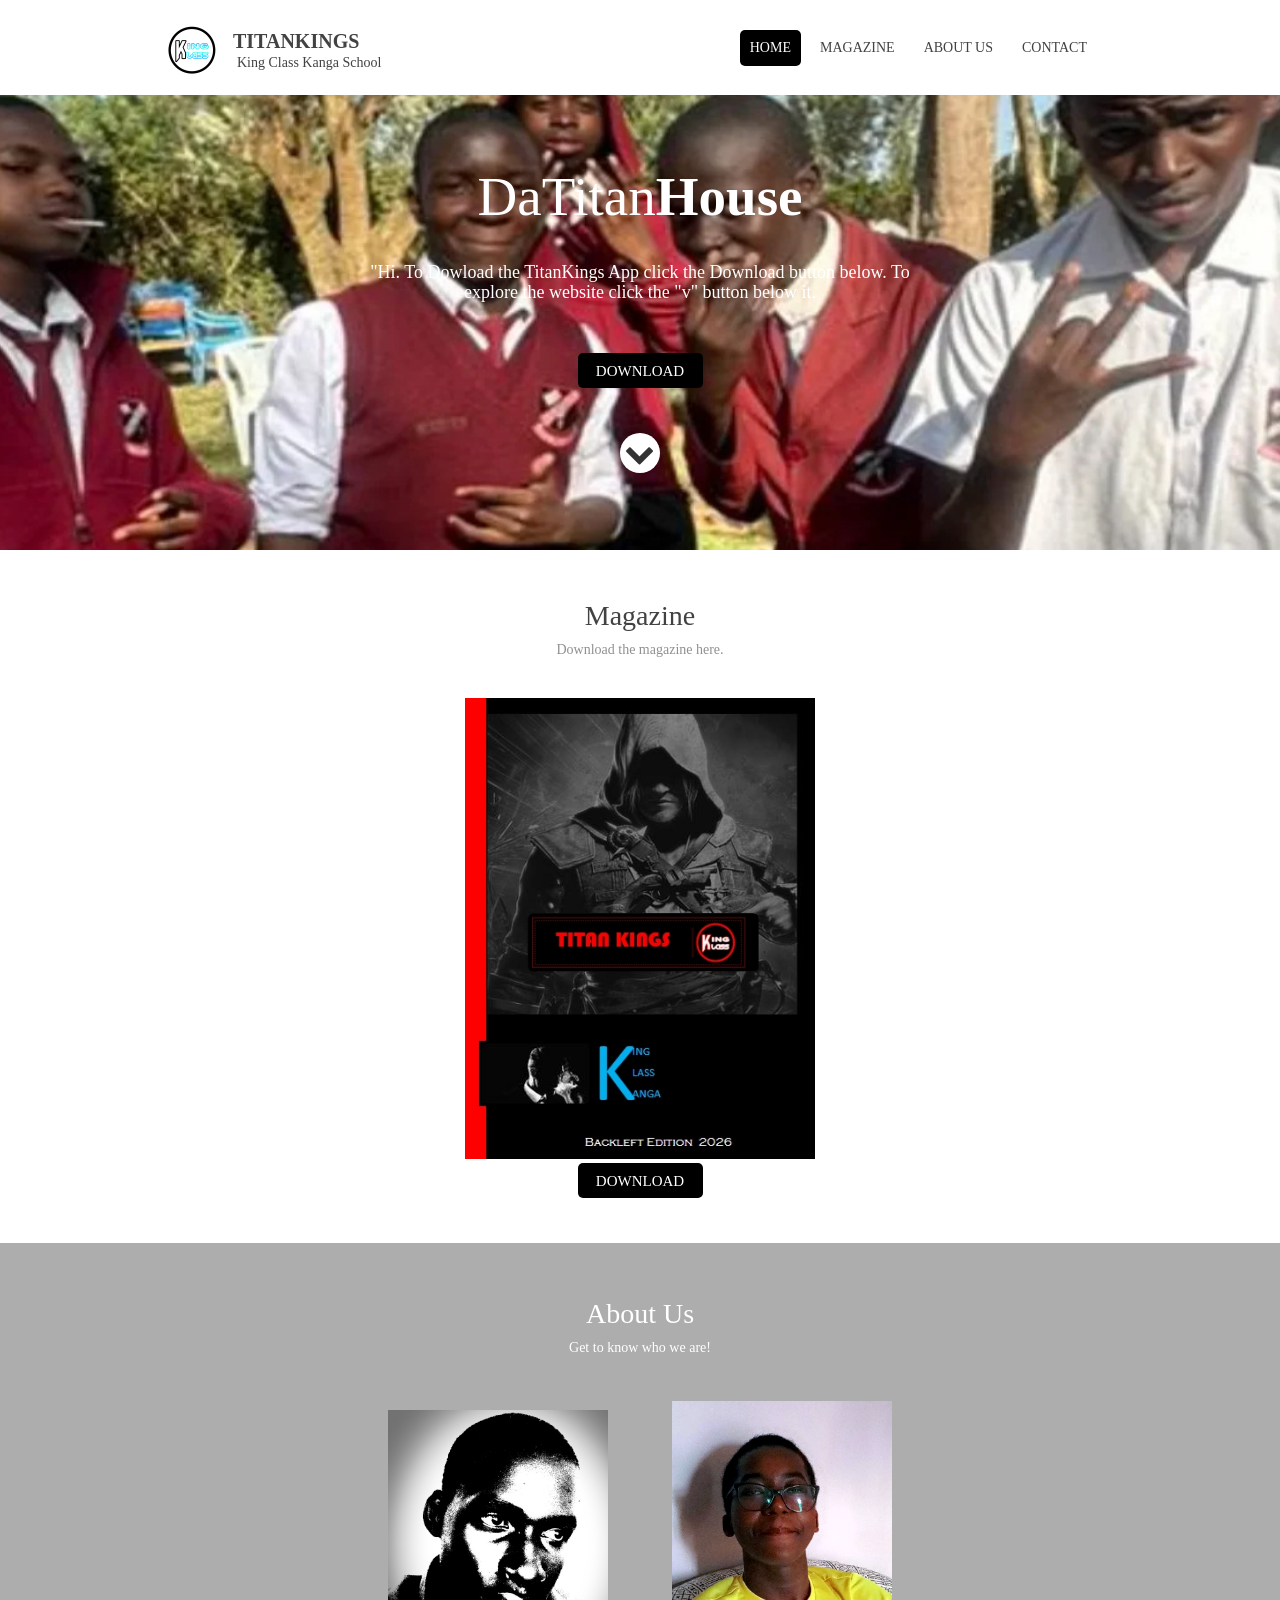
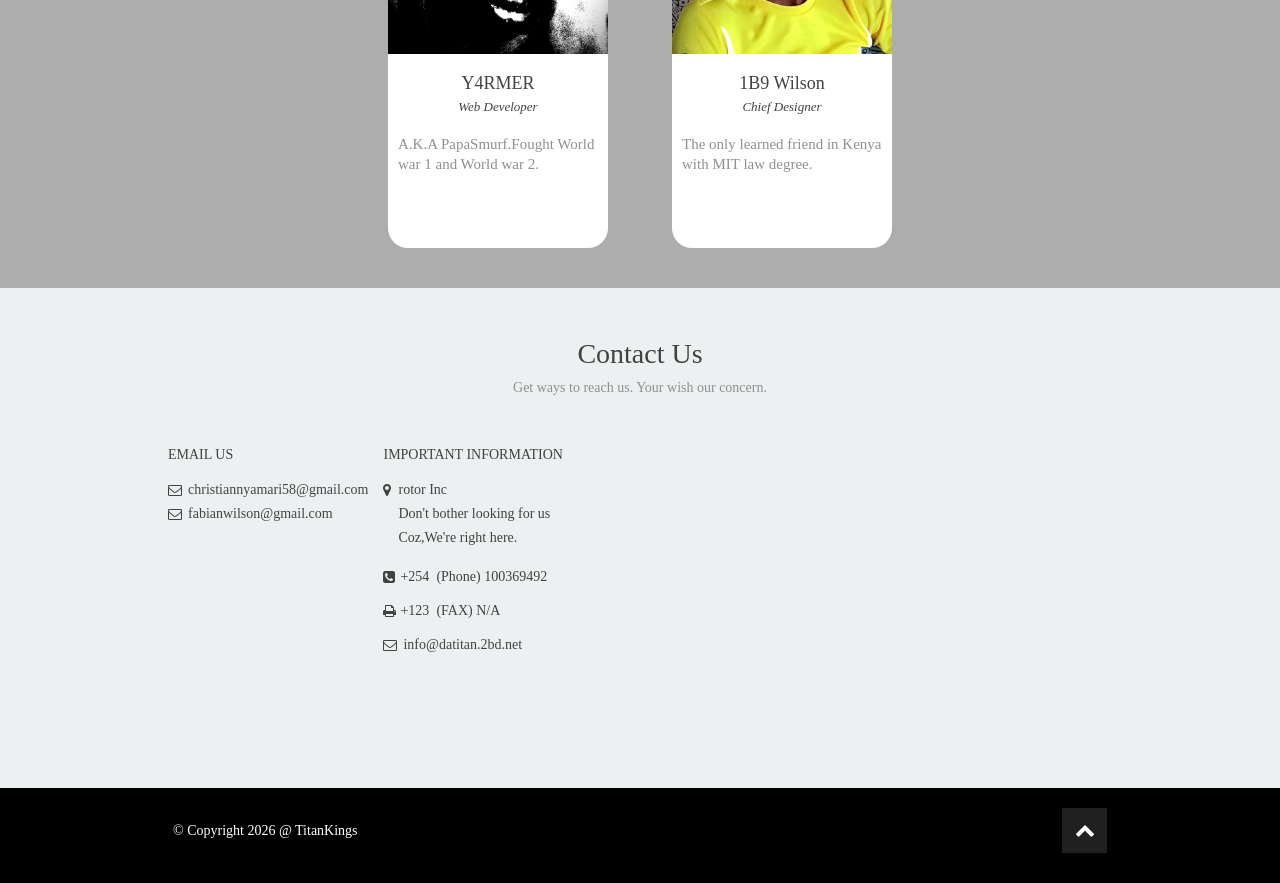
==== index.html @ 741e65b3 "Update index.html" ====
<!DOCTYPE html>
<html lang="en">
    <head><meta charset="utf-8">
        <meta http-equiv="X-UA-Compatible" content="IE=edge">
        <meta name="viewport" content="width=device-width,initial-scale=1">
        <title>King Class | Kanga School</title>
        <meta name="description" content="TitanKings @ daTitanHouse. Hii t-shirt hukuanga blue. We are unconquered and unmatched. You will only find socialites here.">
        <meta name="keywords" content="kanga school,KANGA SCHOOL,Kanga High School, King Class,king class, king class kanga, TitanKings, Titankings,titankings,TITANKINGS">
        <link rel="shortcut icon" href="assets/images/favicon.ico">
        <link rel="shortcut icon" href="assets/images/favicon.ico" type="image/x-icon">
        <link rel="stylesheet" href="assets/css/screen.min.css">
        <link href="assets/fonts/css/font-awesome.min.css" rel="stylesheet"/>
        <link rel="stylesheet" href="style.css">
    </head><body><!-- $Page header-->
        <header class="page-header js-header">
            <div class="page-header__inner">
                <div class="page-header__logo">
                    <h1>TITANKINGS</h1>&nbsp;<span>King Class Kanga School</span>
                </div>
                <nav class="page-header__nav js-nav">
                    <ul>
                        <li><a class="page-header__nav-link js-anchor js-link is-active" href="#home">Home</a></li>
                        <li><a class="page-header__nav-link js-anchor js-link" href="#portfolio">Magazine</a></li>
                        <li><a class="page-header__nav-link js-anchor js-link" href="#team">About Us</a></li>
                        <li><a class="page-header__nav-link js-anchor js-link" href="#contact">Contact</a>
                        </li>
                    </ul>
                </nav>
                    </div>
                </header><!-- $Promo section--><section class="promo js-jumbo" id="home">
                            <h2 class="promo__title">daTitan<span>House</span></h2>
                            <p class="promo__descr">"Hi. To Dowload the TitanKings App click the Download button below. To explore the website click the "v" button below it.</p>
                            <a class="promo__btn" href="https://drive.google.com/file/d/1ZXBkFllGZfKa922Lfx4pZ5Qvtcc62IUt/view?usp=drivesdk">Download</a>
                            <a class="promo__go-next js-anchor" href="#portfolio">Scroll down</a>
                        </section><!-- $Portfolio section-->
                        <section class="portfolio js-portfolio" id="portfolio">
                            <div class="portfolio__inner">
                                <h2 class="portfolio__title">Magazine</h2>
                                <p class="portfolio__descr">Download the magazine here.</p>   
                                <img src="assets/images/magazine.jpeg" style="width: 100%;max-width: 350px;" />  
                                <br><a class="promo__btn" href="https://drive.google.com/file/d/1D3rPRtpyRSbFiwY16jQSMUbthpCNisyj/view?usp=drivesdk">Download</a>    
                            </div>
                        </section><!-- $Team section-->
                        <section class="team" id="team">
                            <div class="team__inner">
                                <h2 class="team__title">About us</h2>
                                <p class="team__descr">Get to know who we are!</p>
                                <div class="team__member">
                                    <img src="assets/images/ava1.jpg" alt="Melanie Doe">
                                    <div class="team__member-info">
                                        <h3 class="team__member-name">Y4RMER</h3>
                                        <span class="team__member-role">Web Developer</span>
                                        <p class="team__member-descr">A.K.A PapaSmurf.Fought World war 1 and World war 2.</p>
                                    </div>
                                    <ul class="team__member-soc">
                                        <li>
                                            <a class="team__member-icon fb">My Facebook</a>
                                        </li>
                                        <li>
                                            <a class="team__member-icon tw">Follow me on twitter</a>
                                        </li>
                                        <li>
                                            <a class="team__member-icon gplus">My Google+</a>
                                        </li>
                                        <li>
                                            <a class="team__member-icon db">I am on Dribble</a>
                                        </li>
                                    </ul>
                                </div>
                                <div class="team__member">
                                    <img src="assets/images/ava2.jpg" alt="Jhonie Doe">
                                    <div class="team__member-info">
                                        <h3 class="team__member-name">1B9 Wilson</h3>
                                        <span class="team__member-role">Chief designer</span>
                                        <p class="team__member-descr">The only learned friend in Kenya with MIT law degree.</p>
                                    </div>
                                    <ul class="team__member-soc">
                                        <li>
                                            <a class="team__member-icon fb">My Facebook</a>
                                        </li>
                                        <li>
                                            <a class="team__member-icon tw">Follow me on twitter</a>
                                        </li>
                                        <li>
                                            <a class="team__member-icon gplus">My Google+</a>
                                        </li>
                                        <li>
                                            <a class="team__member-icon db">I am on Dribble</a>
                                        </li>
                                    </ul>
                                </div>
                            </div>
                        </section><!-- $Contact section-->
                                        <section class="contact" id="contact">
                                            <div class="contact__inner">
                                                <h2 class="contact__title">Contact us</h2>
                                                <p class="contact__descr">Get ways to reach us. Your wish our concern.</p>
                                                <form class="contact__form" action="#" method="post">
                                                        <h3 class="contact__card-title">Email us</h3>
                                                     <span class="contact__card-item email">christiannyamari58@gmail.com</span><br>
                                                      <span class="contact__card-item email">fabianwilson@gmail.com</span>
                                                </form>
                                                    <div class="contact__card vcard">
                                                        <h3 class="contact__card-title">Important Information</h3>
                                                        <div class="contact__card-item place">
                                                            <div class="fn org">rotor Inc

                                                        </div>
                                                        <div class="adr">
                                                            <div class="street-address">Don't bother looking for us
                                                        </div>
                                                        <span class="locality">Coz</span>,<span class="region">We're right here.</span>
                                                    </div>
                                                </div>
                                                <div class="contact__card-item tel">+254
                                                    <span class="type">&nbsp;(Phone)&nbsp;</span>100369492
                                                </div>
                                                <div class="contact__card-item fax tel">+123
                                                    <span class="type">&nbsp;(FAX)&nbsp;</span>N/A
                                                </div>
                                                    <span class="contact__card-item email">info@datitan.2bd.net</span>
                                                </div>
                                            </div>
                                        </section><!-- $Page footer-->
                                        <footer class="page-footer">
                                            <div class="page-footer__inner">
                                          <span class="page-footer__copyright">&copy; Copyright 2026 @ TitanKings</span>
                                         <a class="page-footer__gotop js-anchor" href="#home">Go to top</a>
                                    </div>
                             </footer>
                         <script src="assets/js/body.min.js"></script>
                     <script src="script.js"></script>
             </body>
         </html>
---- assets/css/screen.min.css ----
html,body,div,span,applet,object,iframe,h1,h2,h3,h4,h5,h6,p,blockquote,pre,a,abbr,acronym,address,big,cite,code,del,dfn,em,img,ins,kbd,q,s,samp,small,strike,strong,sub,sup,tt,var,b,u,i,center,dl,dt,dd,ol,ul,li,fieldset,form,input,label,legend,table,caption,tbody,tfoot,thead,tr,th,td,article,aside,canvas,details,embed,figure,figcaption,footer,header,hgroup,menu,main,nav,output,ruby,section,summary,time,mark,audio,video{margin:0;padding:0;border:0;-webkit-box-sizing:border-box;box-sizing:border-box}article,aside,details,figcaption,figure,footer,header,hgroup,main,menu,nav,section{display:block}nav ol,nav ul{list-style:none}blockquote,q{quotes:none}blockquote:before,blockquote:after,q:before,q:after{content:'';content:none}table{border-collapse:collapse;border-spacing:0}button,input[type=submit]{cursor:pointer}h1{font-size:42px;font-weight:lighter}h2{font-size:26px;font-weight:lighter}h3{font-size:20px;font-weight:lighter}p{font-size:15px;font-weight:lighter;color:#909090}a{font-size:20px;text-decoration:none}html,body{width:100%;height:100%}body{background-color:#fff;font-family:montserrat;color:#424242}.contact{width:100%;min-height:500px;padding:50px 0;background-color:#ecf0f1;text-align:left}.contact__inner{max-width:1024px;margin:0 auto}.contact__inner:after{content:'';display:table;clear:both}.contact__title{font-size:28px;font-weight:400;margin-bottom:10px;text-transform:capitalize;text-align:center}.contact__descr{font-size:14px;font-weight:400;margin-bottom:55px;text-align:center}.contact__form{display:block;float:left;max-width:465px;margin:0 15px 0 40px}.contact__form:after{content:'';display:table;clear:both}.contact__form-input{border-radius:20px;display:inline-block;width:220px;height:45px;margin-bottom:20px;padding-left:12px;border:2px solid #bec3c7;font-style:italic;color:#999}.contact__form-input:first-of-type{margin-right:20px}.contact__form-tarea{border-radius:20px;display:block;-webkit-box-sizing:border-box;box-sizing:border-box;width:465px;height:155px;margin-bottom:25px;padding:20px 0 0 12px;border:2px solid #bec3c7;font-style:italic;color:#999;resize:none}.contact__form-submit{border-radius:5px;display:block;float:right;width:115px;height:35px;text-align:center;background-color:#000000;font-size:15px;color:#fff;text-transform:uppercase;-webkit-transition:all .5s;-o-transition:all .5s;transition:all .5s}.contact__form-submit:hover{color:#000000;background-color:#ffffff}.contact__card{display:inline-block;width:230px;height:150px}.contact__card-title{margin-bottom:20px;font-size:14px;line-height:.5;text-transform:uppercase}.contact__card-item{position:relative;font-size:14px;line-height:24px}.contact__card-item:before{display:block;position:absolute;top:0;left:0;font-family:FontAwesome}.contact__card-item.place{padding-left:15px;margin-bottom:15px}.contact__card-item.place:before{content:"\f041"}.contact__card-item.tel{padding-left:17px;margin-bottom:10px}.contact__card-item.tel:before{content:"\f098"}.contact__card-item.fax:before{content:"\f02f"}.contact__card-item.email{display:inline-block;padding-left:20px;font-size:14px;line-height:24px;color:#444}.contact__card-item.email:before{content:"\f003"}.contact__card-item.email:hover{text-decoration:underline}.page-header{width:100%;min-height:95px;background-color:#fff}.page-header:after{content:'';display:table;clear:both}.page-header.is-fixed{position:fixed;top:0;left:0;z-index:999;-webkit-box-shadow:0 2px 4px 0 #424242;box-shadow:0 2px 4px 0 #424242}.page-header__inner{max-width:1024px;margin:0 auto}.page-header__inner:after{content:'';display:table;clear:both}.page-header__logo{float:left;height:50px;margin:25px 0 0 40px;padding:5px 0 0 65px;background:url(../images/logo.png) 0 center no-repeat}.page-header__logo h1{font-size:20px;font-weight:700;text-transform:uppercase}.page-header__logo span{font-size:14px;text-transform:capitalize}.page-header__nav{float:right;margin:30px 55px 0 0;background-color:#fff}.page-header__nav li{display:inline-block;margin-left:5px}.page-header__nav-link{display:inline-block;font-size:14px;border-radius:5px;text-transform:uppercase;padding:10px;-webkit-transition:background-color .2s;-o-transition:background-color .2s;transition:background-color .2s;color:#424242}.page-header__nav-link:hover,.page-header__nav-link.is-active{background-color:#000000;color:#fff}.page-footer{width:100%;min-height:85px;padding-bottom:30px;background-color:#000000}.page-footer__inner{max-width:1024px;margin:0 auto}.page-footer__inner:after{content:'';display:table;clear:both}.page-footer__copyright{display:inline-block;margin:35px 0 0 45px;font-size:14px;color:#fff}.page-footer__gotop{display:block;float:right;width:45px;height:45px;margin:20px 45px 0 0;font-size:0;text-align:center;overflow:hidden;background-color:#202020;color:transparent;-webkit-transition:all .5s;-o-transition:all .5s;transition:all .5s}.page-footer__gotop:hover{background-color:#444444}.page-footer__gotop:before{font-size:20px;line-height:45px;font-family:FontAwesome;content:"\f077";color:#fff}.portfolio{width:100%;min-height:200px;padding-top:50px;background-color:#fff;text-align:center}.portfolio__inner{max-width:1024px;margin:0 auto}.portfolio__inner:after{content:'';display:table;clear:both}.portfolio__title{font-size:28px;font-weight:400;margin-bottom:10px}.portfolio__descr{font-size:14px;font-weight:400;margin-bottom:40px}.portfolio__filter li{display:inline-block;margin:0 10px;cursor:pointer}.portfolio__filter-btn{display:inline-block;font-size:14px;text-transform:uppercase;padding:10px;color:#fff;background-color:#141414;-webkit-transition:background-color .2s;-o-transition:background-color .2s;transition:background-color .2s}.portfolio__filter-btn:hover,.portfolio__filter-btn.is-selected{color:#141414;background-color:#ffffff}.portfolio__content{margin:45px auto 60px}.portfolio__item{position:relative;display:inline-block;width:180px;height:180px;margin:0 30px 35px;-webkit-border-radius:50%;border-radius:50%;overflow:hidden}.portfolio__item.is-hidden{display:none}.portfolio__item-img{display:inline-block;height:100%;margin:0 auto}.portfolio__item-caption{visibility:hidden;position:absolute;width:100%;height:100%;top:0;padding-top:35px;background-color:#1bbc9b;background-color:rgba(27,188,155,.8);-webkit-border-radius:50%;border-radius:50%;color:#fff;opacity:0;-webkit-transition:all .5s;-o-transition:all .5s;transition:all .5s}.portfolio__item:hover .portfolio__item-caption{opacity:1;visibility:visible}.portfolio__item-title{display:block;font-size:18px;margin-bottom:10px}.portfolio__item-title:before{content:"\f002";-webkit-box-sizing:border-box;box-sizing:border-box;display:block;width:40px;height:40px;-webkit-border-radius:50%;border-radius:50%;margin:0 auto 20px;padding-top:10px;background-color:#ccc;background-color:rgba(0,0,0,.5);font-family:FontAwesome;text-align:center}.portfolio__item-cat{display:block;font-size:15px}.promo{width:100%;min-height:455px;padding:70px 0;background:#323232 url(../images/promo-bg.jpg) center 0 no-repeat;background-attachment:fixed;-webkit-background-size:cover;background-size:cover;text-align:center;color:#fff}.promo__inner{max-width:1024px;margin:0 auto}.promo__inner:after{content:'';display:table;clear:both}.promo__title{margin-bottom:35px;font-size:55px;text-transform:capitalize}.promo__title span{font-weight:700}.promo__descr{max-width:580px;margin:0 auto 50px;font-size:18px;line-height:1.1;color:#fff}.promo__btn{border-radius: 5px;display:block;width:125px;height:35px;margin:0 auto 45px;padding-top:10px;background-color:#000000;font-size:15px;color:#fff;text-transform:uppercase;-webkit-transition:all .5s;-o-transition:all .5s;transition:all .5s}.promo__btn:hover{color:#000000;background-color:#ffffff}.promo__go-next{display:block;width:40px;height:40px;margin:0 auto;background-color:#fff;-webkit-border-radius:50%;border-radius:50%;font-size:0;color:#323232;-webkit-transition:-webkit-transform .5s;transition:-webkit-transform .5s;-o-transition:transform .5s;transition:transform .5s;transition:transform .5s,-webkit-transform .5s}.promo__go-next:before{font-size:30px;line-height:40px;font-family:FontAwesome;content:"\f078"}.promo__go-next:hover{-webkit-transform:scale(1.2);-ms-transform:scale(1.2);transform:scale(1.2)}.team{width:100%;min-height:645px;padding-top:55px;background-color:#adadad;text-align:center}.team__inner{max-width:1024px;margin:0 auto}.team__inner:after{content:'';display:table;clear:both}.team__title{font-size:28px;font-weight:400;margin-bottom:10px;color:#fff;text-transform:capitalize}.team__descr{font-size:14px;font-weight:400;margin-bottom:45px;color:#fff}.team__member{border-radius:20px;display:inline-block;position:relative;width:220px;margin:0 30px 30px;background-color:#fff}.team__member img{width:100%}.team__member-info{display:block;width:100%;height:190px;padding:15px 10px}.team__member-name{margin-bottom:5px;font-size:18px}.team__member-role{display:block;margin-bottom:20px;font-size:13px;font-style:italic;text-transform:capitalize}.team__member-descr{text-align:left;line-height:1.3}.team__member-soc{display:block;position:absolute;width:180px;height:50px;top:95px;left:50%;margin-left:-90px;background-color:#2b2b2b;background-color:rgba(15, 15, 15, 0.8);white-space:nowrap;overflow:hidden;opacity:0;visibility:hidden;-webkit-transition:all .5s;-o-transition:all .5s;transition:all .5s}.team__member:hover .team__member-soc{opacity:1;visibility:visible}.team__member-soc li{display:inline-block}.team__member-icon{display:block;width:45px;height:50px;margin-left:-3px;color:#fff;-webkit-transition:all .3s;-o-transition:all .3s;transition:all .3s;font-size:0}.team__member-icon:hover{color:#c1c1c1}.team__member-icon:before{display:block;font-family:FontAwesome;font-size:30px;line-height:50px}.team__member-icon.fb:before{content:"\f09a"}.team__member-icon.tw:before{content:"\f099"}.team__member-icon.gplus:before{content:"\f0d5"}.team__member-icon.db:before{content:"\f17d"}@media screen and (max-width:1000px){.portfolio__item{width:170px;height:170px;margin:0 1.5% 35px}.team__member{width:190px;margin:0 20px 30px}}@media screen and (max-width:800px){.contact__form{max-width:50%;margin:0 2% 0 8%}.contact__form-input{border-radius:20px;width:100%}.contact__form-tarea{border-radius:20px;width:100%}.contact__card{width:40%}.page-header__logo{margin:25px 0 0 10px}.page-header__nav{margin:30px 10px 0 0}.portfolio__item{width:190px;height:190px;margin:0 5% 35px}.team__member{width:180px;margin:0 10px 30px}}@media screen and (max-width:640px){.contact{padding:50px 10px}.contact__form{float:none;max-width:90%;margin:0 auto 50px}.contact__card{display:block;width:230px;margin:20px auto}.contact__card-title{text-align:center}.page-header__logo h1{display:none}.page-header__logo span{display:none}.page-header__nav li{margin-left:0}.portfolio{padding:50px 10px}.portfolio__filter li{margin:0 5px}.team{padding:55px 10px}.team__member{display:block;width:260px;margin:0 auto 30px}.team__member-info{height:auto}.team__member-descr{display:none}.team__member-soc{width:260px;top:220px;margin-left:-130px}}@media screen and (max-width:480px){.contact__form-submit{float:none;margin:0 auto}.page-header{min-height:50px}.page-header__inner{text-align:center}.page-header__logo{float:none;position:relative;display:inline-block;margin:20px auto 10px;text-align:left}.page-header__logo h1{display:block}.page-header__logo span{display:inline-block}.page-header__nav{float:none;margin:10px auto;padding-top:20px;text-align:center;border-top:1px solid #eee}.page-header__nav li{margin-left:0}.page-footer{padding:0 10px 30px;text-align:center}.page-footer__copyright{margin:35px auto 0}.page-footer__gotop{float:none;width:100%;margin:20px auto 0}.portfolio__filter li{display:block}}
---- style.css ----
@font-face{
font-family:montserrat;
font-style:normal;
font-weight:400;
src:url(static/fonts/MontserratRegular.woff) format("woff2")
}
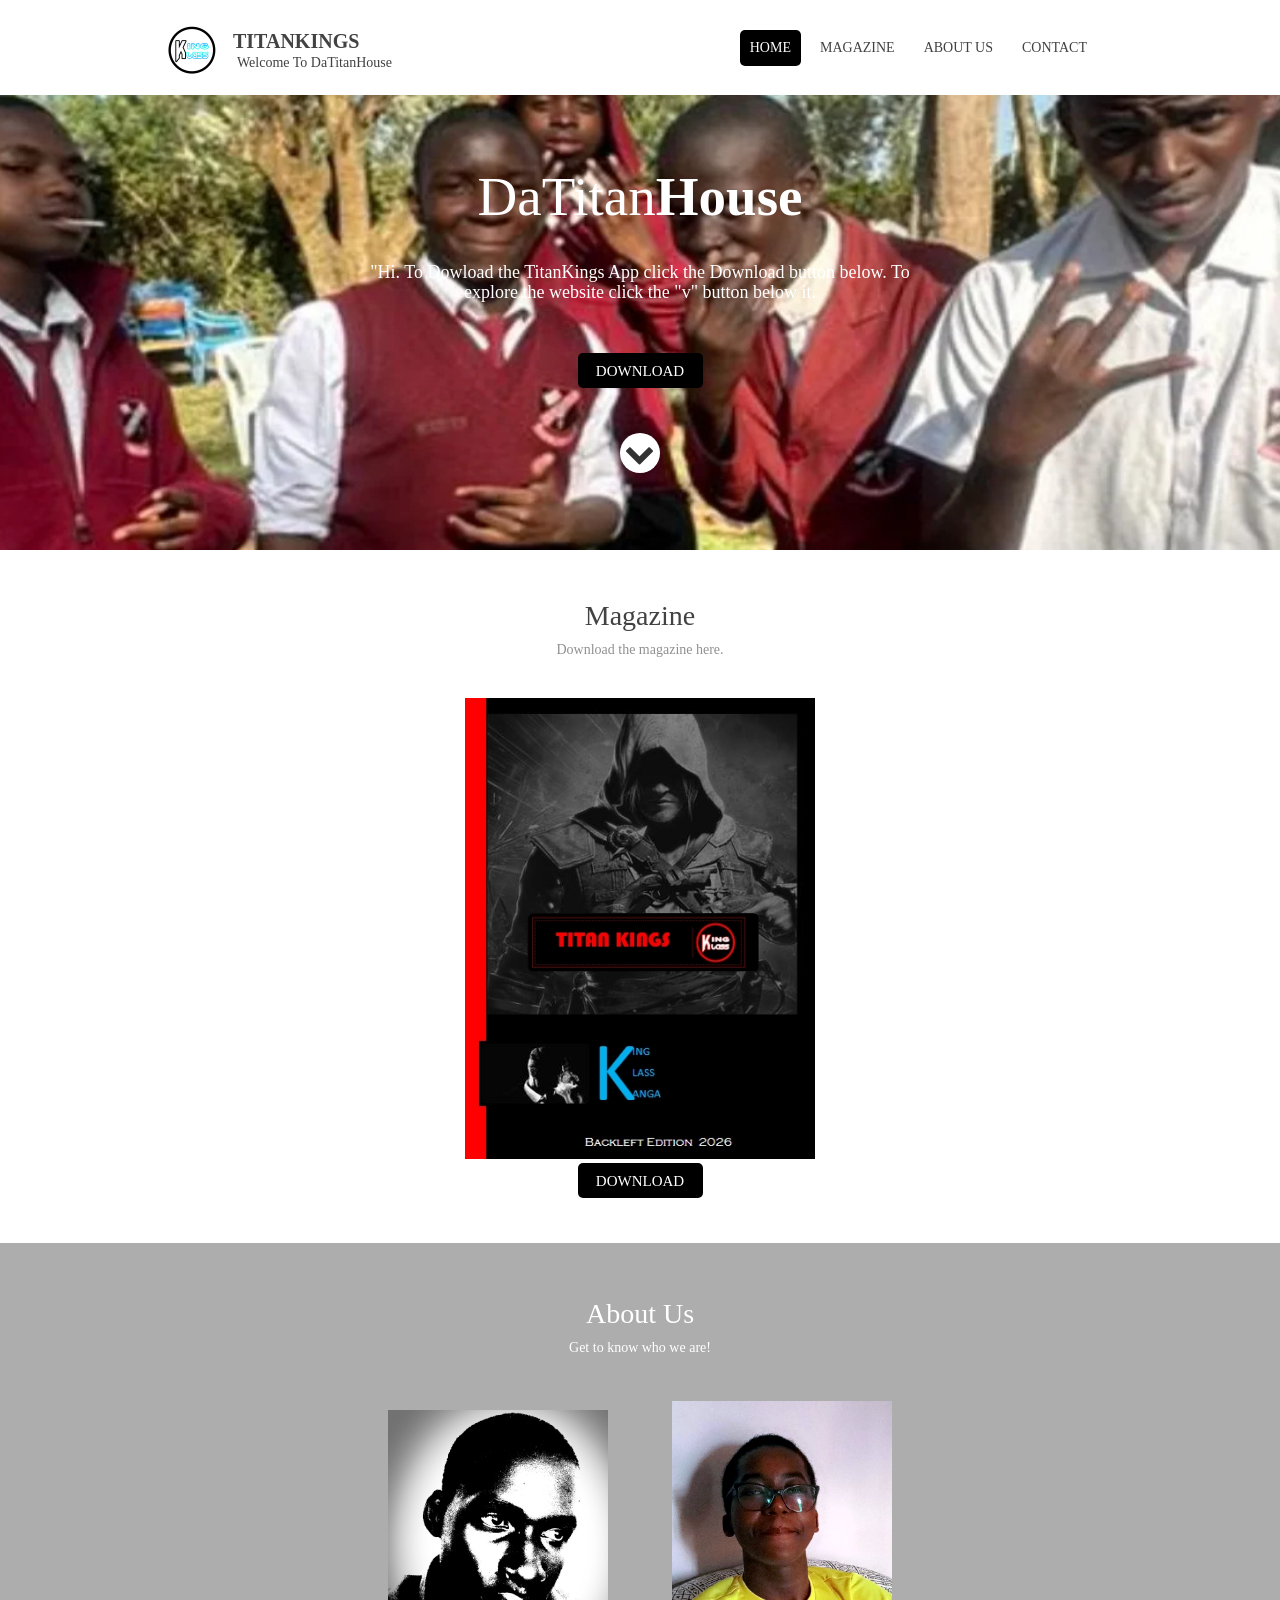
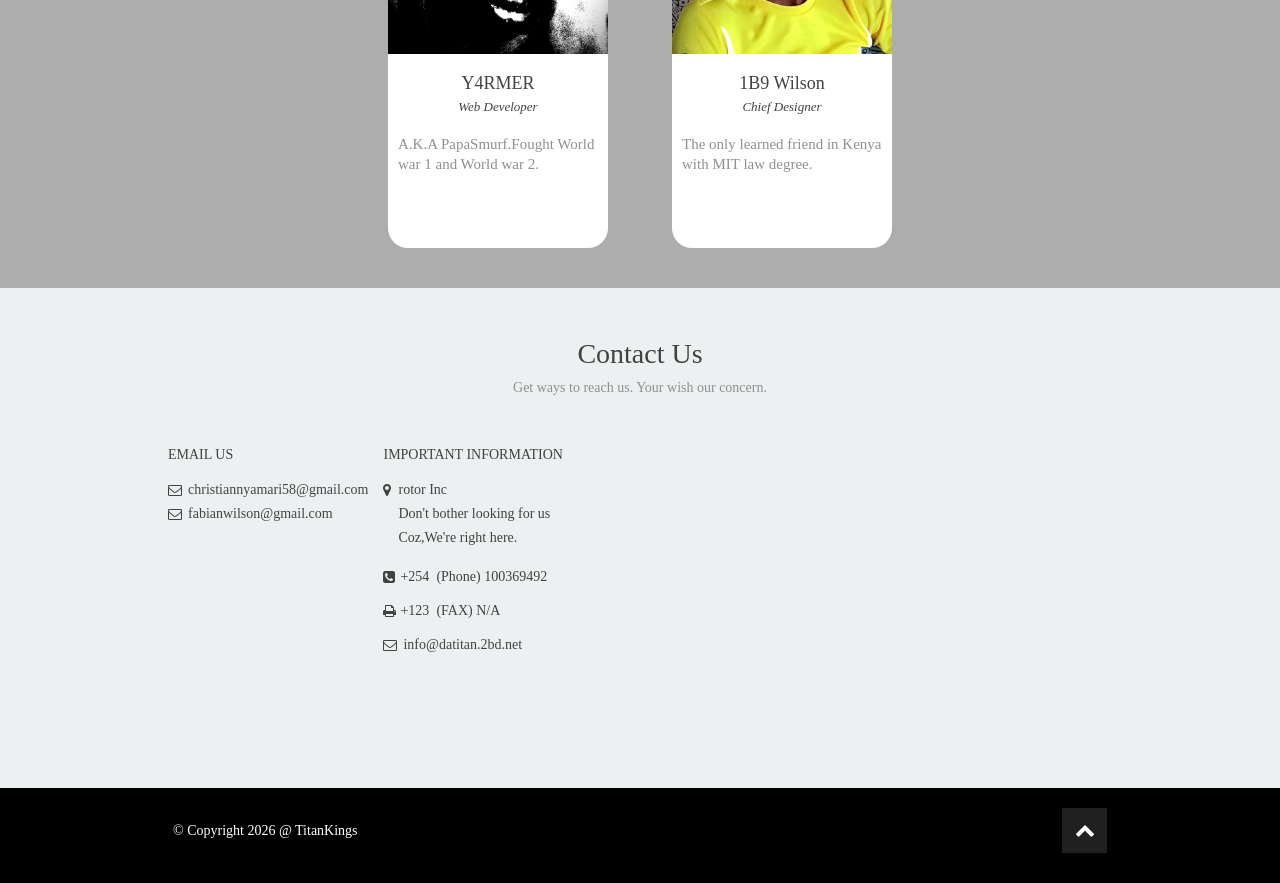
==== commit cba225a2: "Update index.html" ====
--- a/index.html
+++ b/index.html
@@ -3,9 +3,9 @@
     <head><meta charset="utf-8">
         <meta http-equiv="X-UA-Compatible" content="IE=edge">
         <meta name="viewport" content="width=device-width,initial-scale=1">
-        <title>King Class | Kanga School</title>
+        <title>DaTitanHouse | TitanKings</title>
         <meta name="description" content="TitanKings @ daTitanHouse. Hii t-shirt hukuanga blue. We are unconquered and unmatched. You will only find socialites here.">
-        <meta name="keywords" content="kanga school,KANGA SCHOOL,Kanga High School, King Class,king class, king class kanga, TitanKings, Titankings,titankings,TITANKINGS">
+        <meta name="keywords" content="Titan House, daTitanHouse, datitanhouse,DATITANHOUSE, King Class, king class, TitanKings, Titankings,titankings,TITANKINGS">
         <link rel="shortcut icon" href="assets/images/favicon.ico">
         <link rel="shortcut icon" href="assets/images/favicon.ico" type="image/x-icon">
         <link rel="stylesheet" href="assets/css/screen.min.css">
@@ -15,7 +15,7 @@
         <header class="page-header js-header">
             <div class="page-header__inner">
                 <div class="page-header__logo">
-                    <h1>TITANKINGS</h1>&nbsp;<span>King Class Kanga School</span>
+                    <h1>TITANKINGS</h1>&nbsp;<span>Welcome to daTitanHouse</span>
                 </div>
                 <nav class="page-header__nav js-nav">
                     <ul>
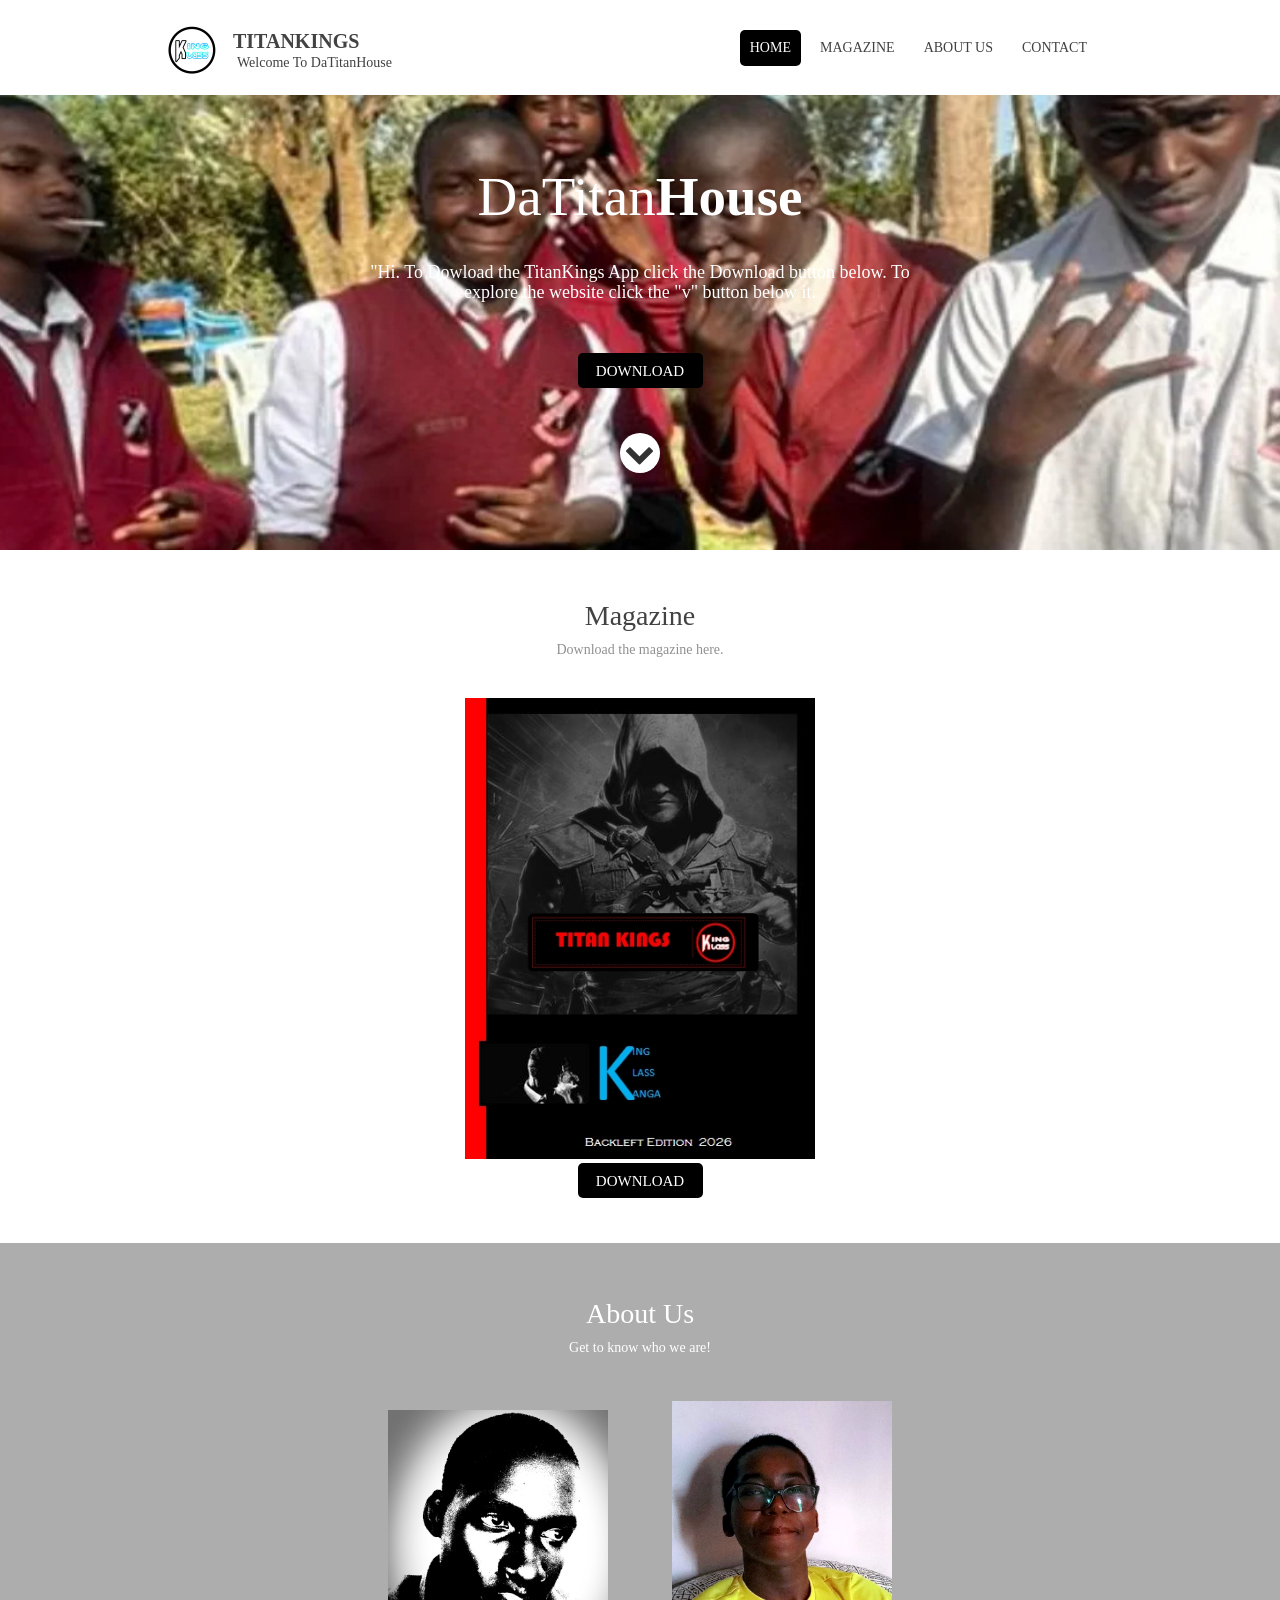
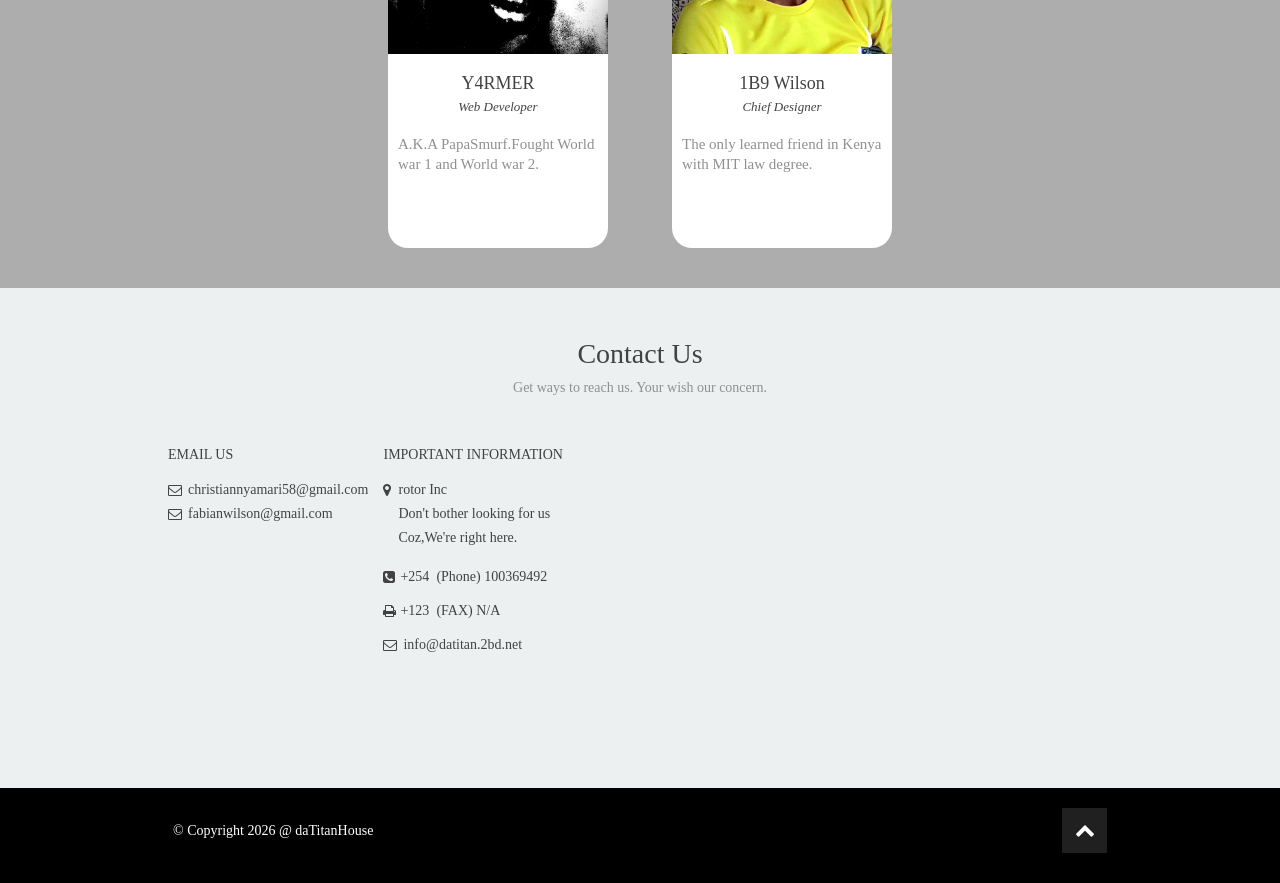
==== commit b22ee013: "Update index.html" ====
--- a/index.html
+++ b/index.html
@@ -3,9 +3,9 @@
     <head><meta charset="utf-8">
         <meta http-equiv="X-UA-Compatible" content="IE=edge">
         <meta name="viewport" content="width=device-width,initial-scale=1">
-        <title>DaTitanHouse | TitanKings</title>
-        <meta name="description" content="TitanKings @ daTitanHouse. Hii t-shirt hukuanga blue. We are unconquered and unmatched. You will only find socialites here.">
-        <meta name="keywords" content="Titan House, daTitanHouse, datitanhouse,DATITANHOUSE, King Class, king class, TitanKings, Titankings,titankings,TITANKINGS">
+        <title>DaTitanHouse | Titan Trending Teens</title>
+        <meta name="description" content="Welcome to daTitanHouse. Hii t-shirt hukuanga blue. We are unconquered and unmatched. You will only find socialites here.">
+        <meta name="keywords" content="Titan House, daTitanHouse, datitanhouse,DATITANHOUSE, TitanTrendingTeens,Titantrendingteens, titantrendingteens, TITANTRENDINGTEENS ">
         <link rel="shortcut icon" href="assets/images/favicon.ico">
         <link rel="shortcut icon" href="assets/images/favicon.ico" type="image/x-icon">
         <link rel="stylesheet" href="assets/css/screen.min.css">
@@ -124,7 +124,7 @@
                                         </section><!-- $Page footer-->
                                         <footer class="page-footer">
                                             <div class="page-footer__inner">
-                                          <span class="page-footer__copyright">&copy; Copyright 2026 @ TitanKings</span>
+                                          <span class="page-footer__copyright">&copy; Copyright 2026 @ daTitanHouse</span>
                                          <a class="page-footer__gotop js-anchor" href="#home">Go to top</a>
                                     </div>
                              </footer>
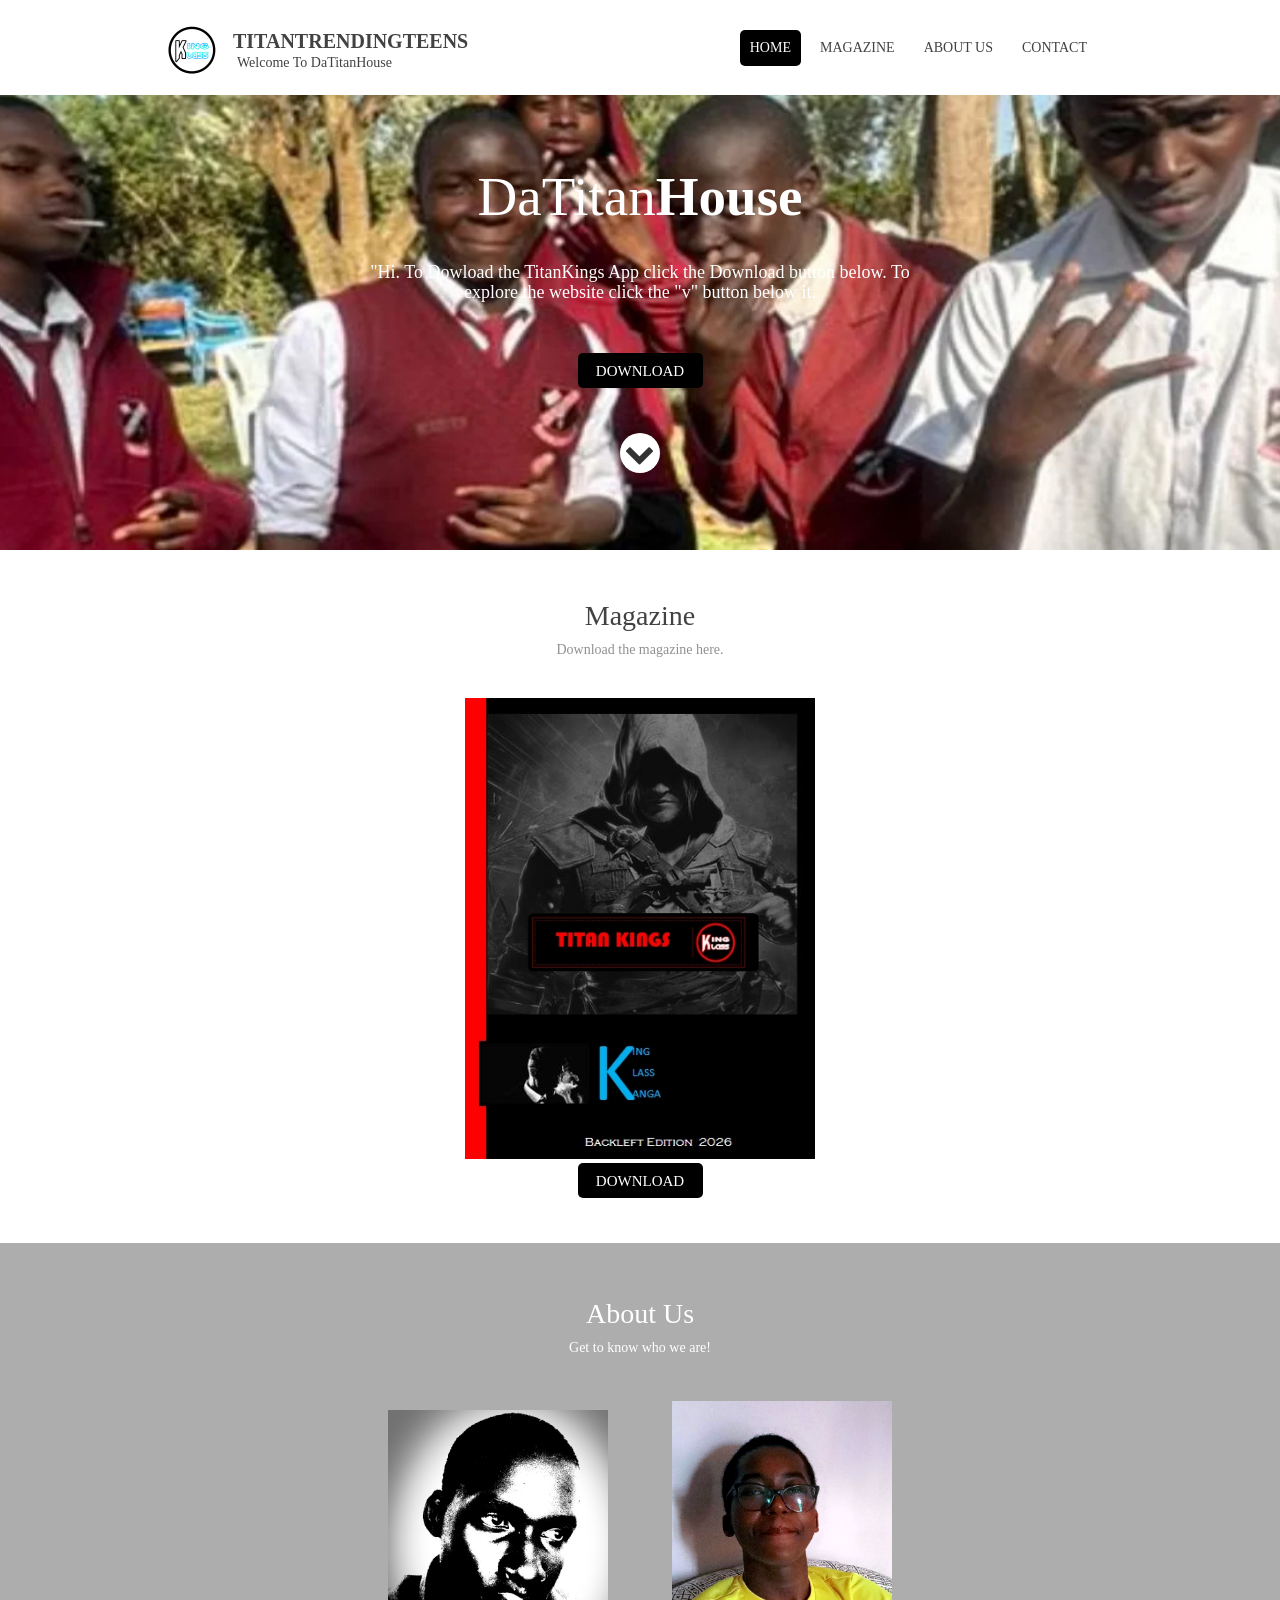
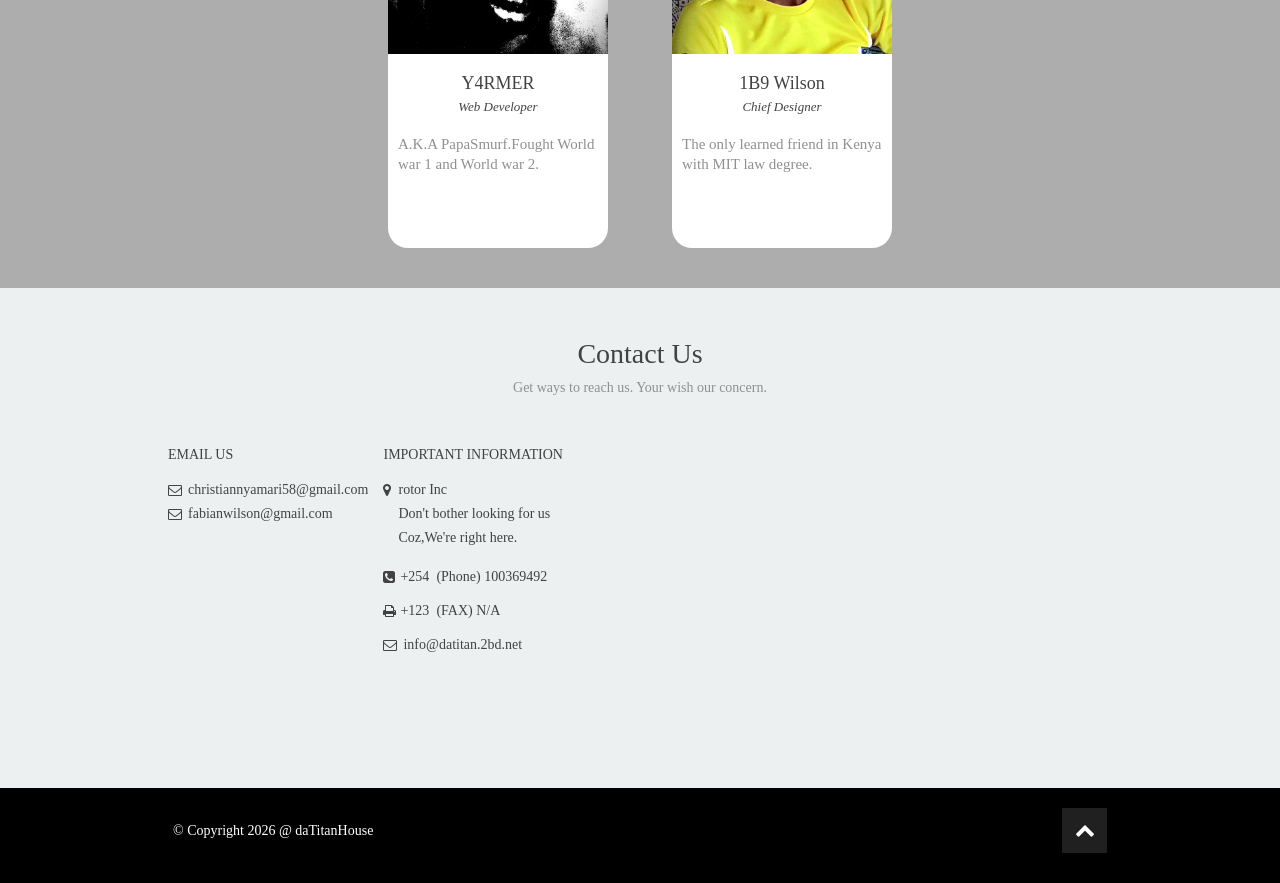
==== commit d37e1b70: "Update index.html" ====
--- a/index.html
+++ b/index.html
@@ -15,7 +15,7 @@
         <header class="page-header js-header">
             <div class="page-header__inner">
                 <div class="page-header__logo">
-                    <h1>TITANKINGS</h1>&nbsp;<span>Welcome to daTitanHouse</span>
+                    <h1>TITANTRENDINGTEENS</h1>&nbsp;<span>Welcome to daTitanHouse</span>
                 </div>
                 <nav class="page-header__nav js-nav">
                     <ul>
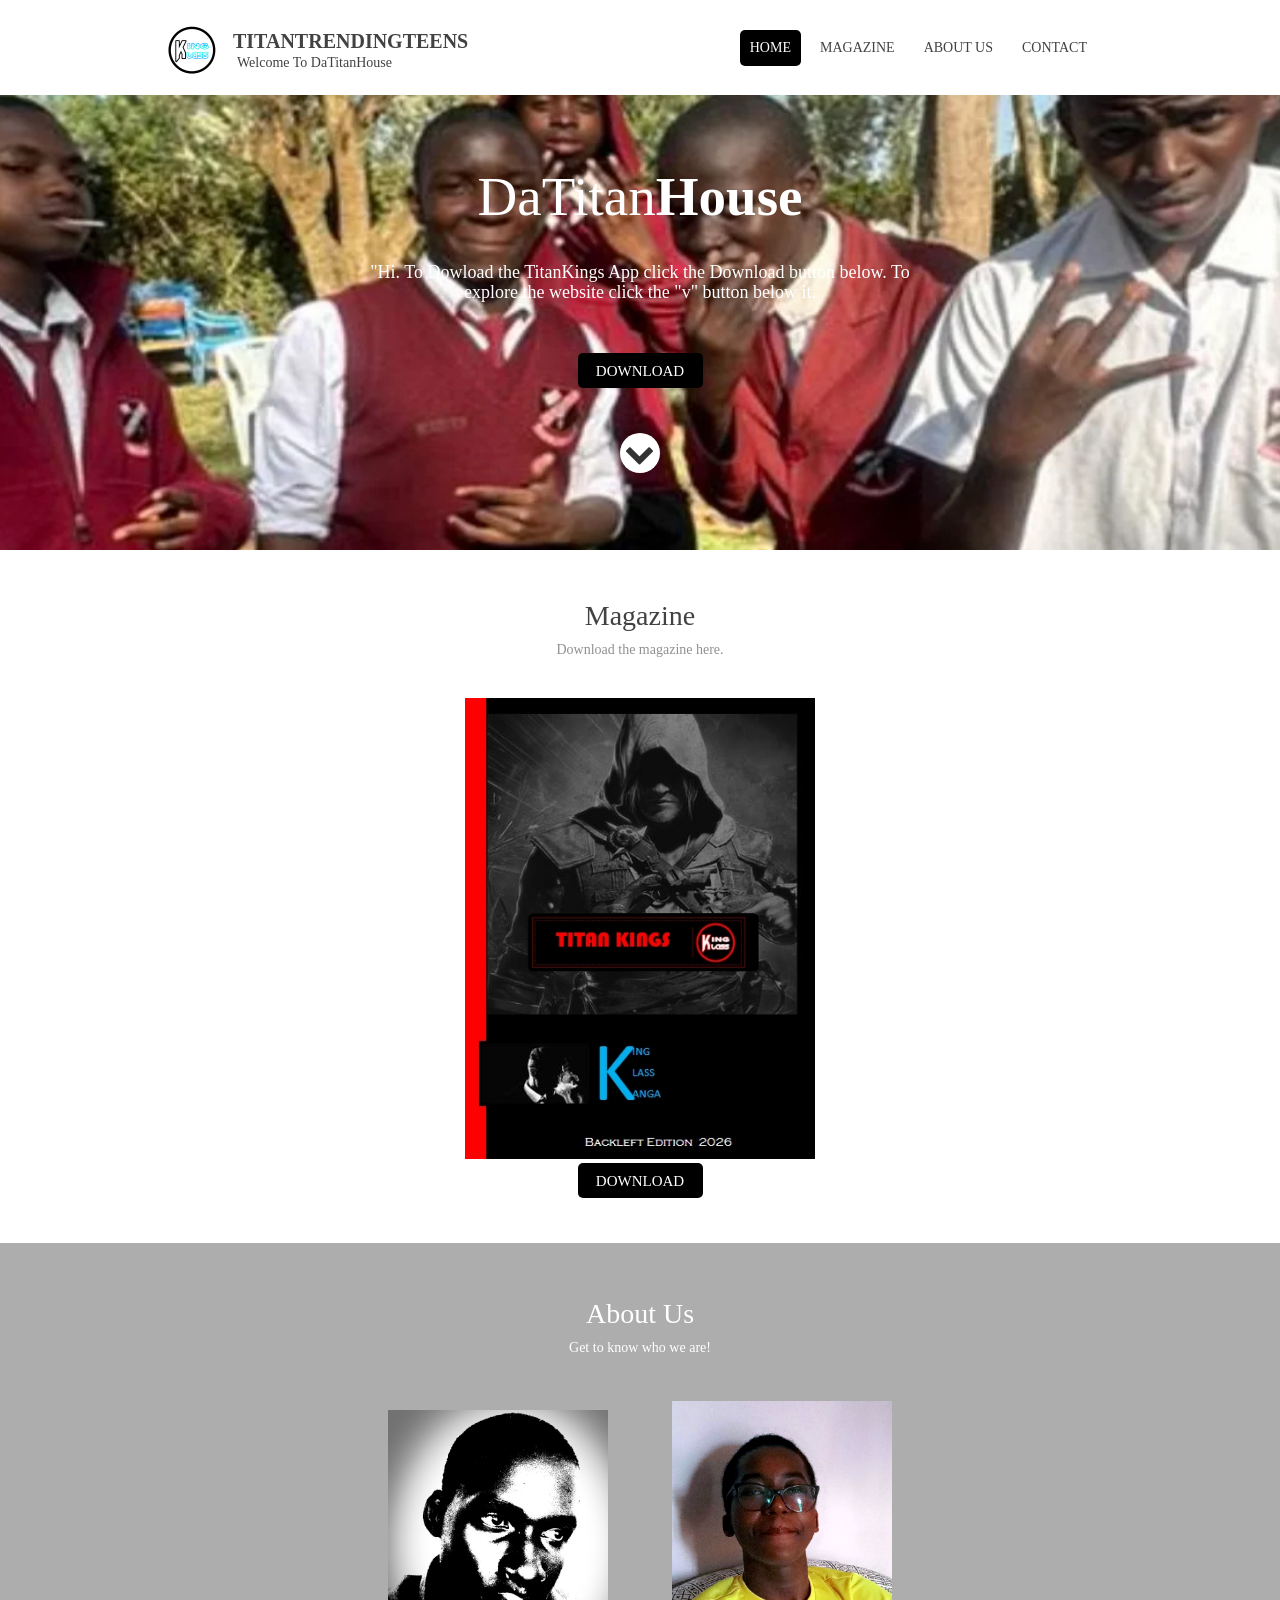
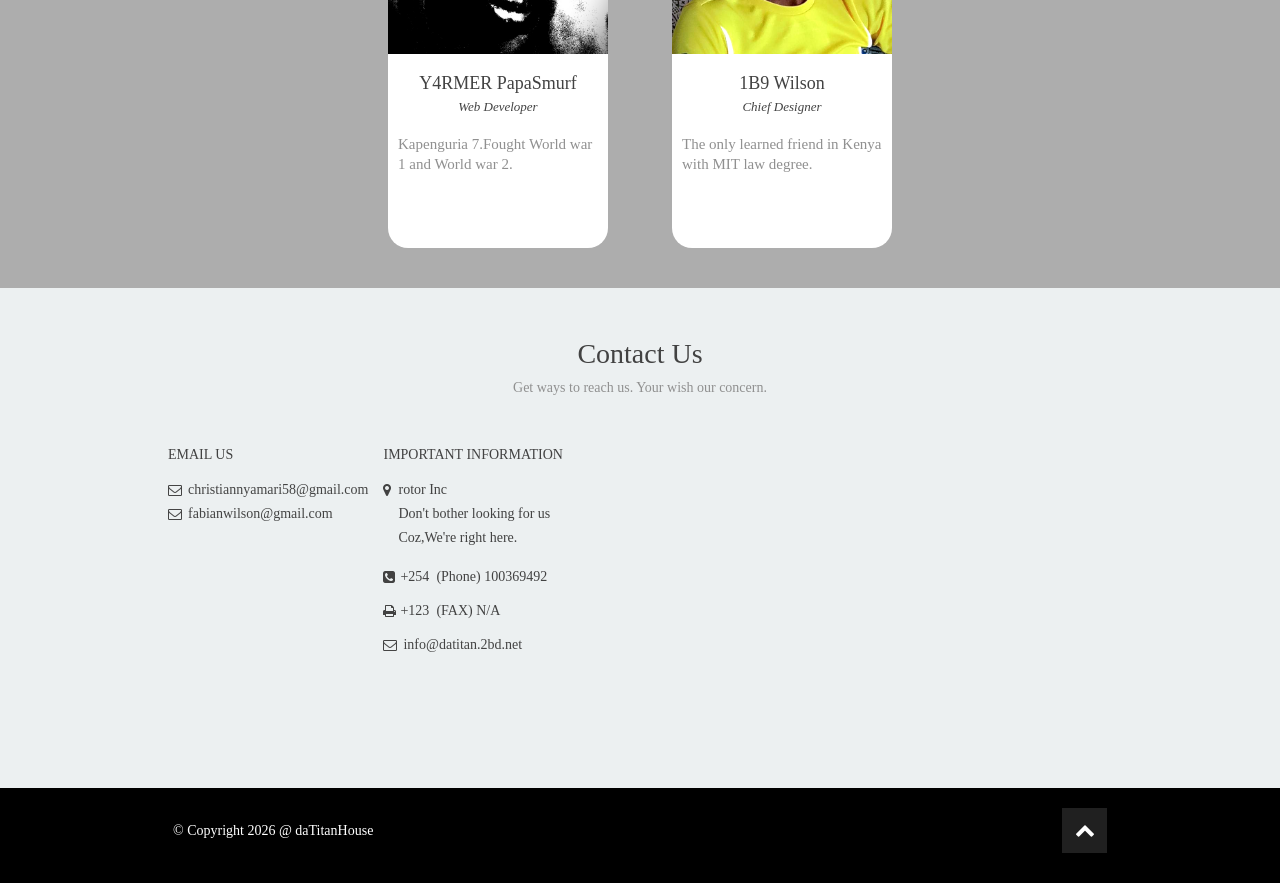
==== commit b6bcf037: "Update index.html" ====
--- a/index.html
+++ b/index.html
@@ -48,9 +48,9 @@
                                 <div class="team__member">
                                     <img src="assets/images/ava1.jpg" alt="Melanie Doe">
                                     <div class="team__member-info">
-                                        <h3 class="team__member-name">Y4RMER</h3>
+                                        <h3 class="team__member-name">Y4RMER PapaSmurf</h3>
                                         <span class="team__member-role">Web Developer</span>
-                                        <p class="team__member-descr">A.K.A PapaSmurf.Fought World war 1 and World war 2.</p>
+                                        <p class="team__member-descr">Kapenguria 7.Fought World war 1 and World war 2.</p>
                                     </div>
                                     <ul class="team__member-soc">
                                         <li>
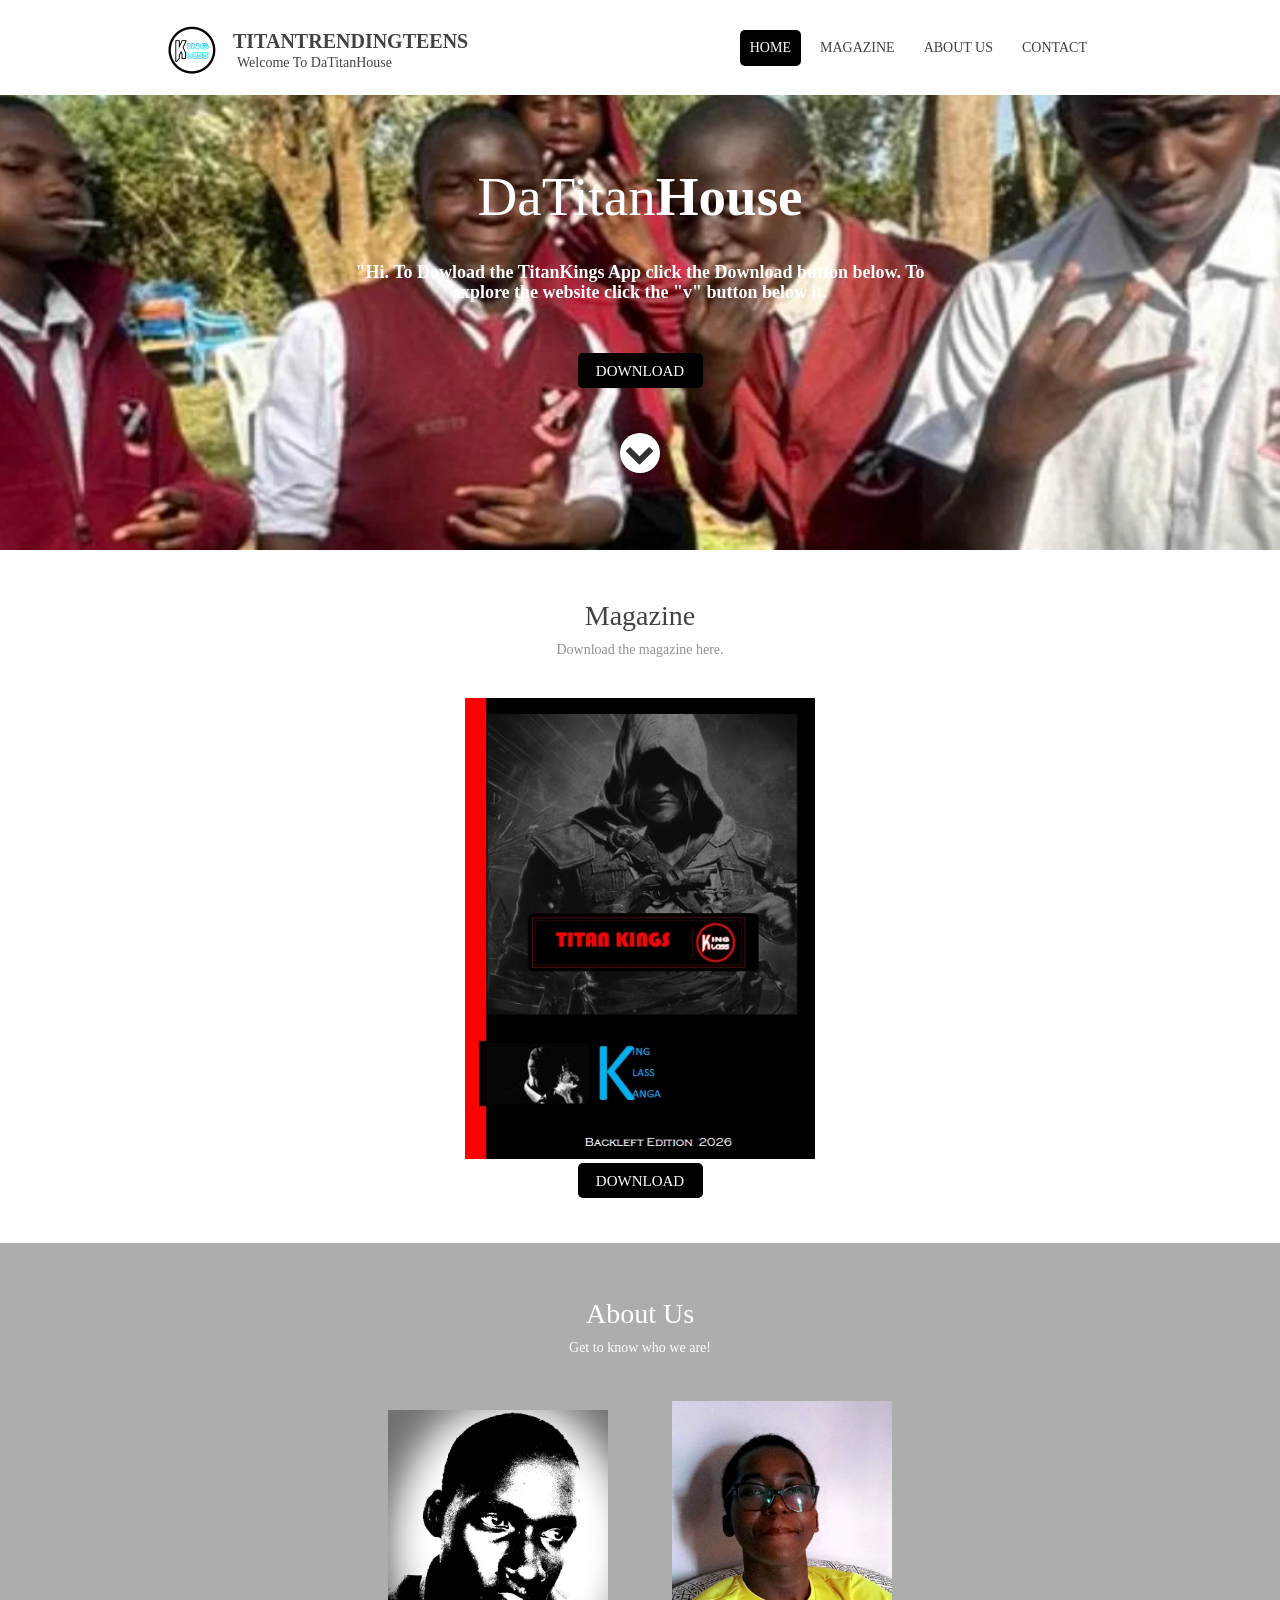
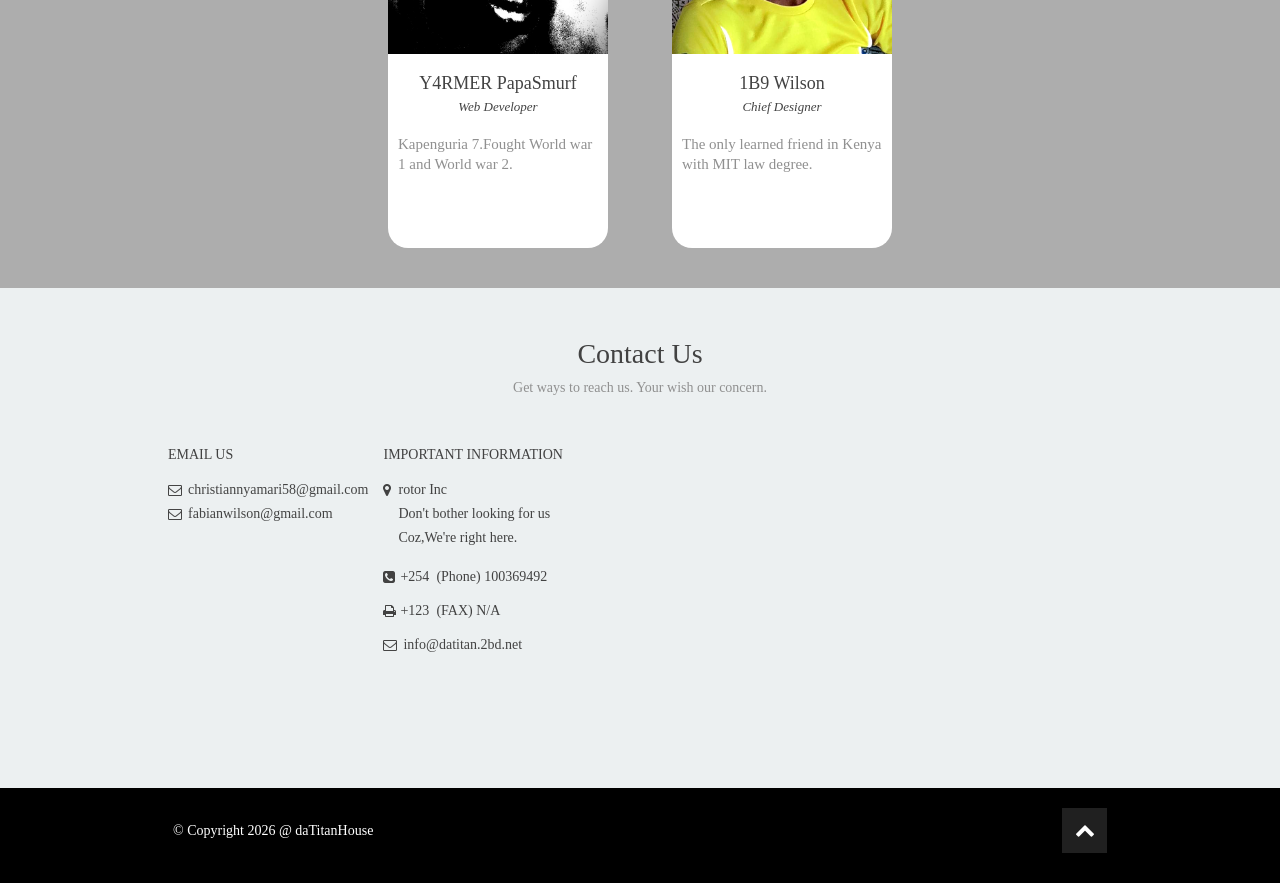
==== commit 678adc2f: "Update index.html" ====
--- a/index.html
+++ b/index.html
@@ -29,7 +29,7 @@
                     </div>
                 </header><!-- $Promo section--><section class="promo js-jumbo" id="home">
                             <h2 class="promo__title">daTitan<span>House</span></h2>
-                            <p class="promo__descr">"Hi. To Dowload the TitanKings App click the Download button below. To explore the website click the "v" button below it.</p>
+                            <p class="promo__descr"><strong>"Hi. To Dowload the TitanKings App click the Download button below. To explore the website click the "v" button below it.</strong></p>
                             <a class="promo__btn" href="https://drive.google.com/file/d/1ZXBkFllGZfKa922Lfx4pZ5Qvtcc62IUt/view?usp=drivesdk">Download</a>
                             <a class="promo__go-next js-anchor" href="#portfolio">Scroll down</a>
                         </section><!-- $Portfolio section-->
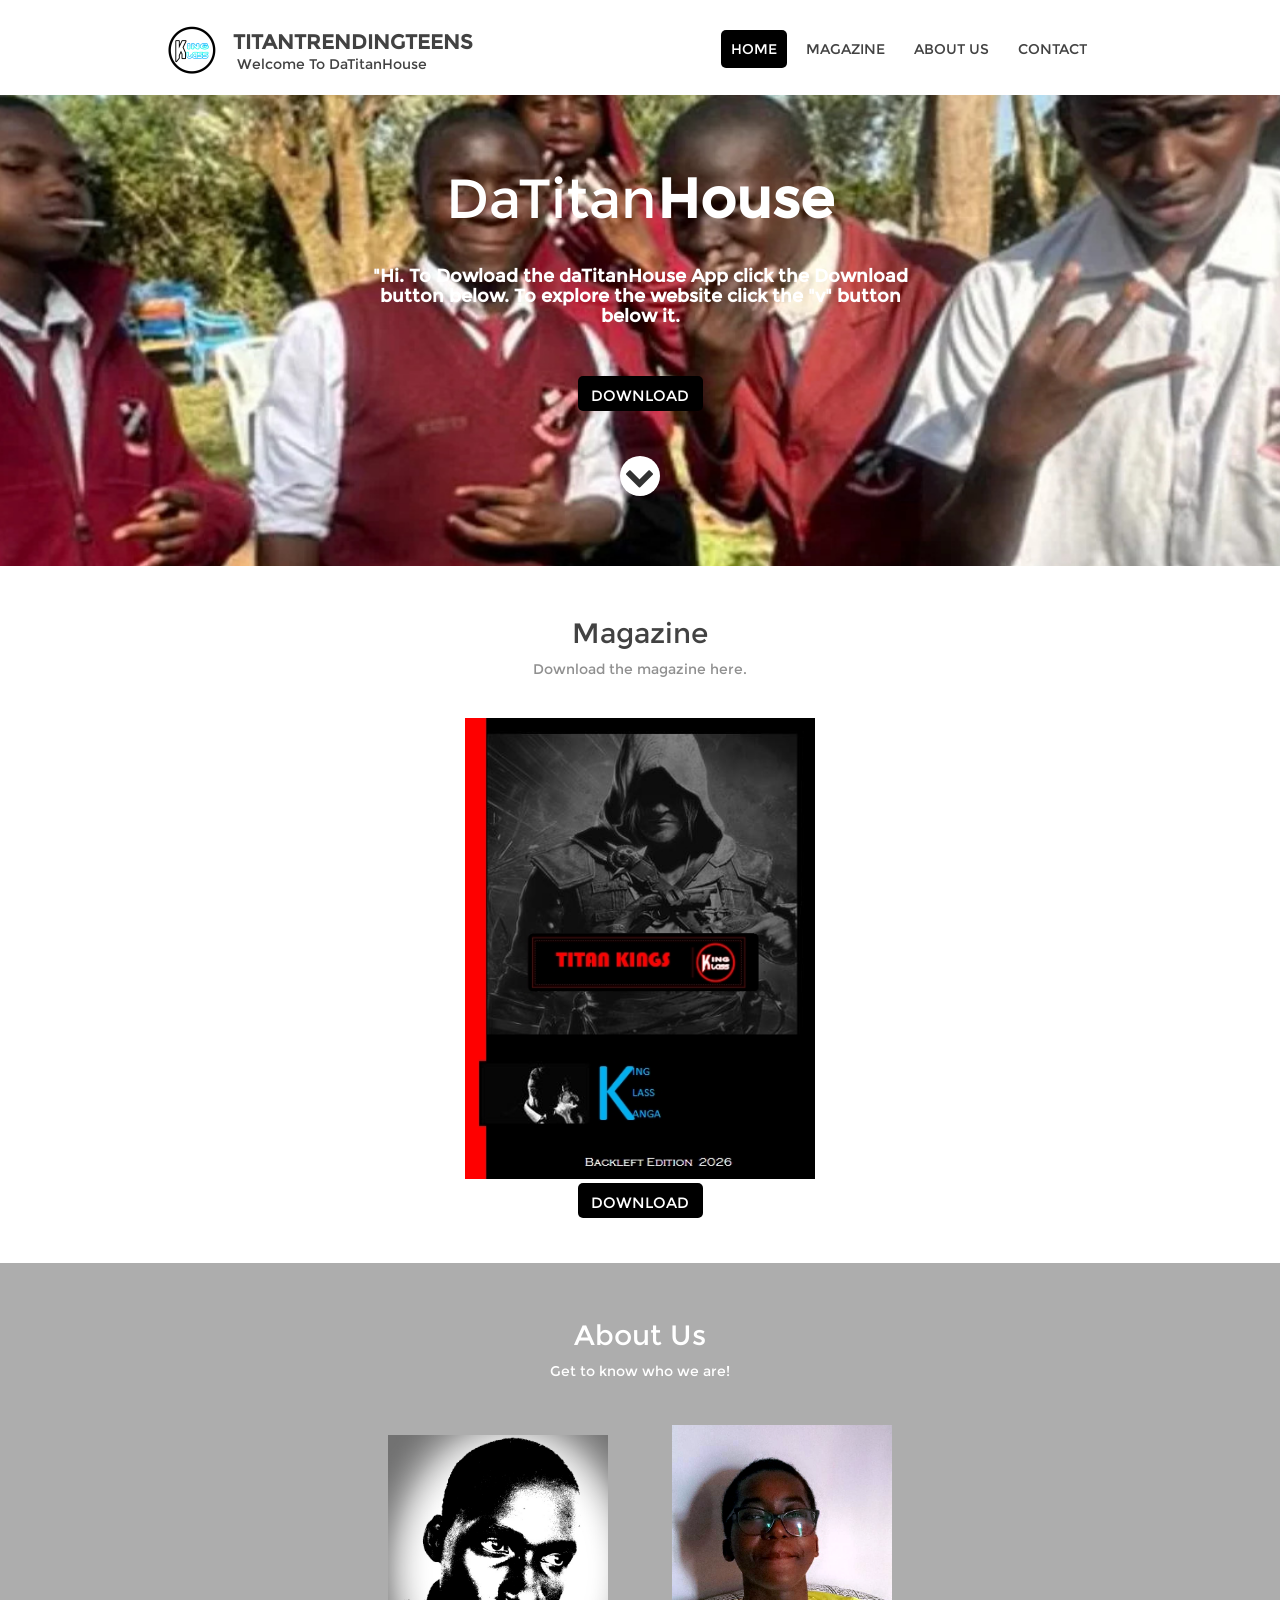
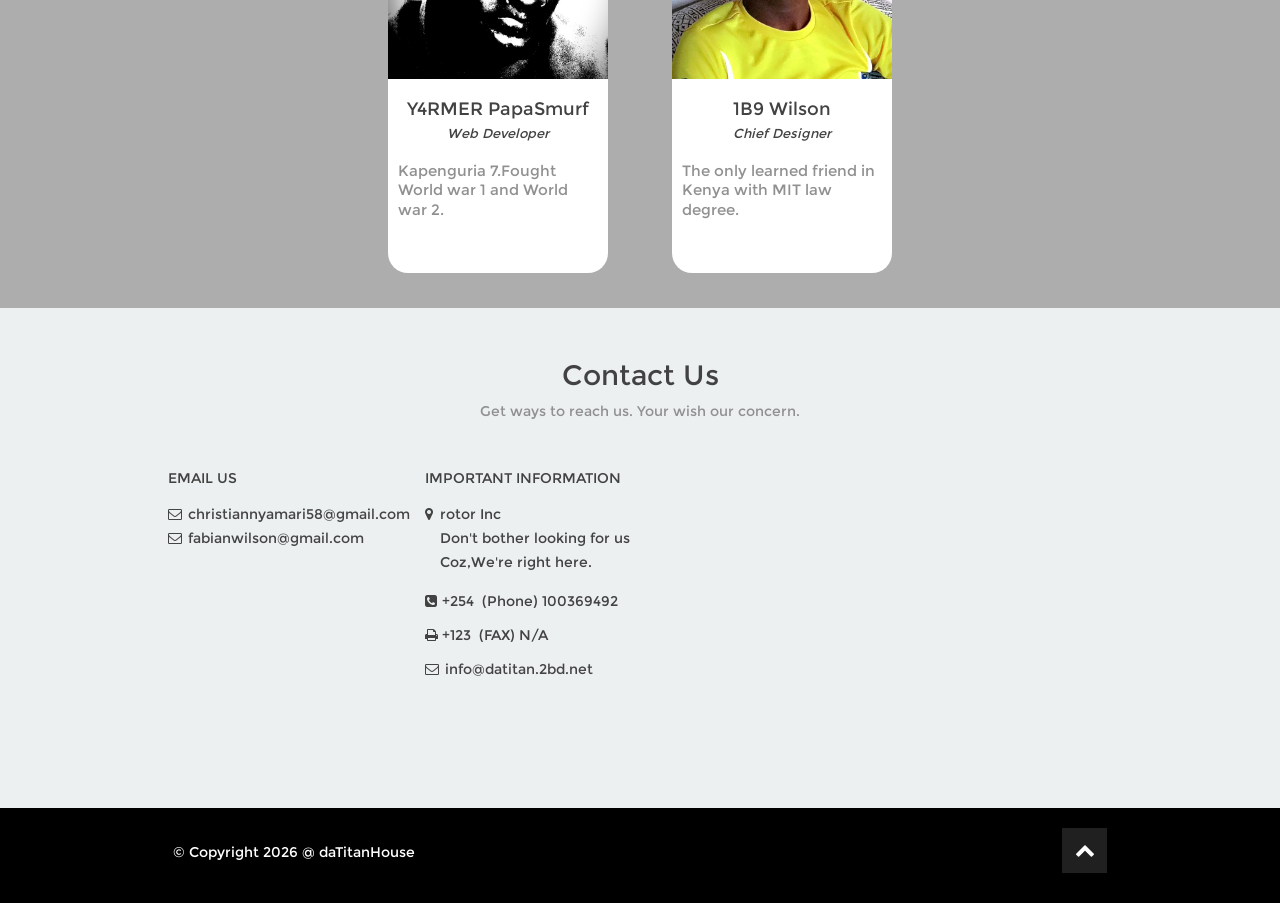
==== commit 75a4100b: "Update index.html" ====
--- a/index.html
+++ b/index.html
@@ -29,7 +29,7 @@
                     </div>
                 </header><!-- $Promo section--><section class="promo js-jumbo" id="home">
                             <h2 class="promo__title">daTitan<span>House</span></h2>
-                            <p class="promo__descr"><strong>"Hi. To Dowload the TitanKings App click the Download button below. To explore the website click the "v" button below it.</strong></p>
+                            <p class="promo__descr"><strong>"Hi. To Dowload the daTitanHouse App click the Download button below. To explore the website click the "v" button below it.</strong></p>
                             <a class="promo__btn" href="https://drive.google.com/file/d/1ZXBkFllGZfKa922Lfx4pZ5Qvtcc62IUt/view?usp=drivesdk">Download</a>
                             <a class="promo__go-next js-anchor" href="#portfolio">Scroll down</a>
                         </section><!-- $Portfolio section-->
--- a/style.css
+++ b/style.css
@@ -3,5 +3,5 @@
 font-family:montserrat;
 font-style:normal;
 font-weight:400;
-src:url(static/fonts/MontserratRegular.woff) format("woff2")
-}+src:url(assets/fonts/MontserratRegular.woff) format("woff2")
+}
